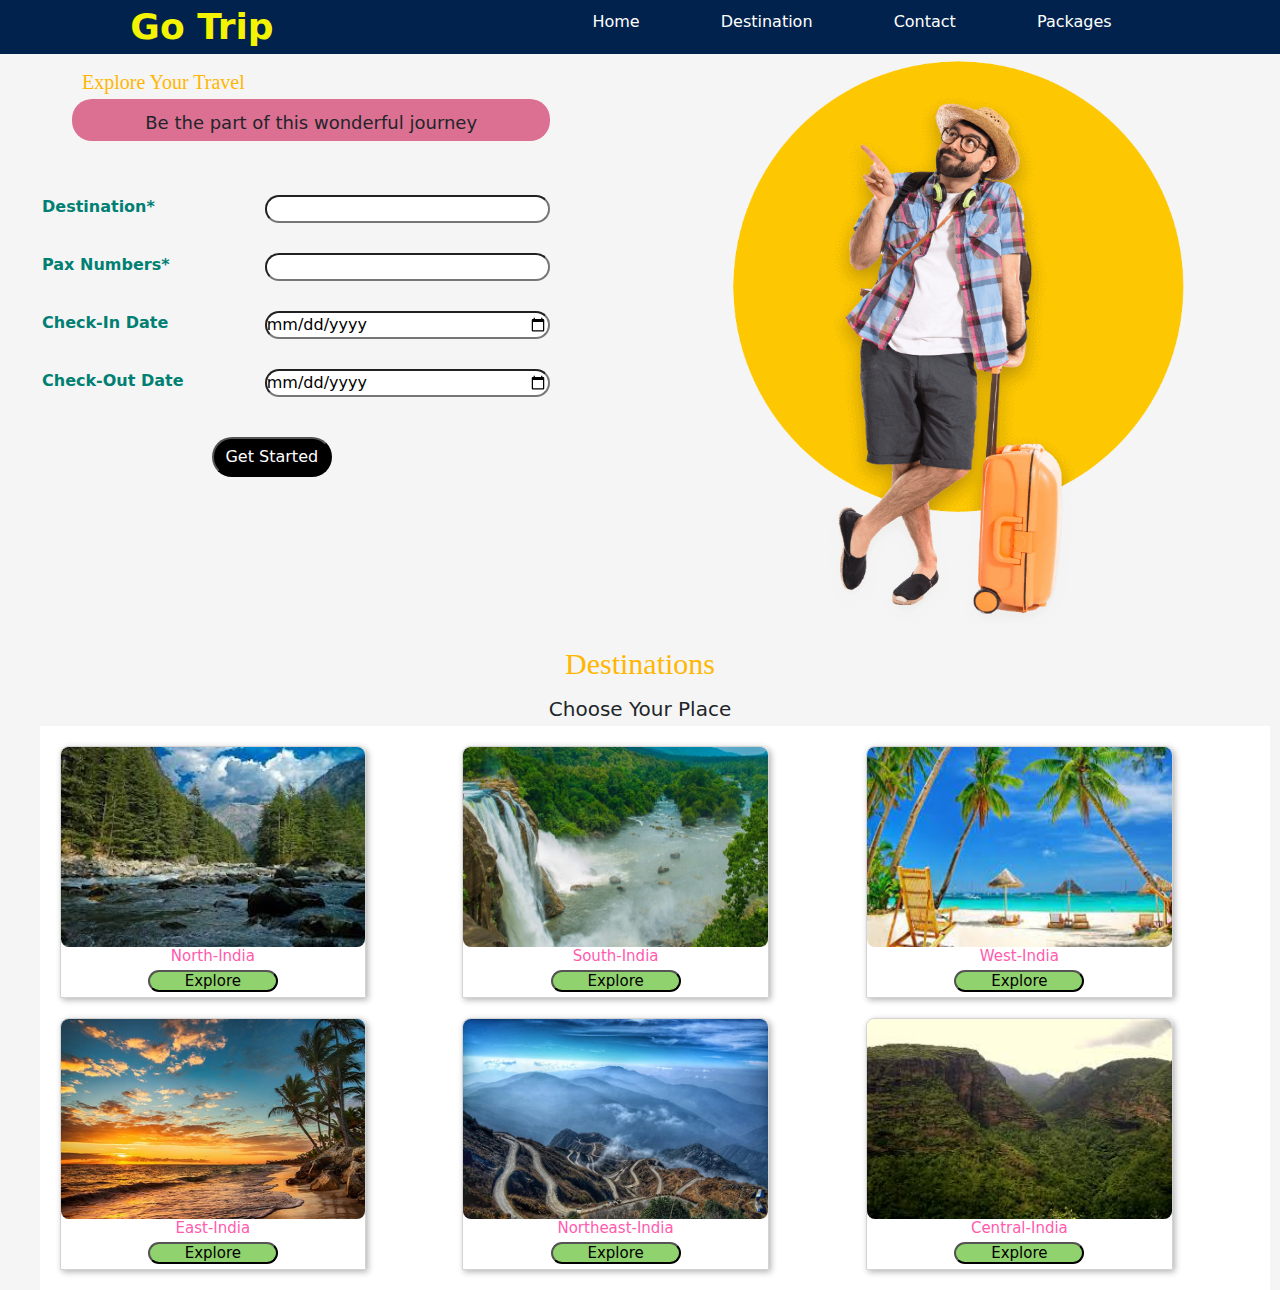
==== index.html @ 262d845a "add files" ====
<!DOCTYPE html>
<html lang="en">
<head>
    <meta charset="UTF-8">
    <meta name="viewport" content="width=device-width, initial-scale=1.0">
    <link href="https://cdn.jsdelivr.net/npm/bootstrap@5.3.3/dist/css/bootstrap.min.css" rel="stylesheet" 
    integrity="sha384-QWTKZyjpPEjISv5WaRU9OFeRpok6YctnYmDr5pNlyT2bRjXh0JMhjY6hW+ALEwIH" crossorigin="anonymous">
    <script src="https://cdn.jsdelivr.net/npm/bootstrap@5.3.3/dist/js/bootstrap.bundle.min.js" 
    integrity="sha384-YvpcrYf0tY3lHB60NNkmXc5s9fDVZLESaAA55NDzOxhy9GkcIdslK1eN7N6jIeHz" crossorigin="anonymous"></script>
    <link rel="stylesheet" href="assets/styles.css">
    <title>Document</title>
</head>
<body>
  <nav>
    <div class="logo">
      <a href="">go trip</a>
    </div>
    <ul>
      <li><a href="#container">home</a></li>
      <li><a href="#cards">destination</a></li>
      <li><a href="">contact</a></li>
      <li><a href="">packages</a></li>
    </ul>
  </nav>
    <div class="menu-item">
      <div class="menu-line"></div>
      <div class="menu-line"></div>
      <div class="menu-line"></div>
    </div>

</div>
      <section>
      <div class="container" id="container">
        <div class="header">
          <h1>explore your travel</h1>
          <p>Be the part of this wonderful journey</p>
          <br>
          <div class="form">
          <label for="search" > destination*</label>
          <input type="text" id="serach">
          <label for="number" >pax numbers*</label>
          <input type="number" id="pax number">
          <label for="check-in" >check-in Date</label>
          <input type="date" id="checkin">
          <label for="check-out" >check-out date</label>
          <input type="date" id="checkout">
          </div>
          <button type="submit">Get Started</button>
        </div>
        <div class="header img">
          <img src="assets/images/hero-banner.png">
        </div>
      </div>
      </section>
      <section class="places">
        <div class="placestext">
            <h1>Destinations</h1>
            <h2>choose your place</h2>
        </div>
        <div class="cards" id="cards">
           <div class="card1">
               <div class="north">
               <a href="assets/north.html"> <img src="assets/images/north.jpeg"></a>
               <h4>north-india<h4>
               <a href="assets/north.html"><button>explore</button></a>

               </div>
              
               </div>
       
           <div class="card1">
               <div class="south">
                   <img src="assets/images/southindia2.jpg"> 
                   <h4>south-india<h4>
                   <a href="assets/south.html"> <button>explore</button></a>
               </div>
              
           </div>
           
           <div class="card1">
               <div class="west">
                   <img src="assets/images/westindia.jpeg">
                   <h4>west-india<h4>
                    <button>explore</button>
     

               </div>
               
           </div>
           <div class="card1">
               <div class="east">
                  <img src="assets/images/eastindia.jpg">
                  <h4>east-india<h4>
                    <button>explore</button>
     

               </div>
           </div>    
               <div class="card1">
                   <div class="northeast">
                       <img src="assets/images/Northeast_India.jpg">
                       <h4>northeast-india<h4>
                    <button>explore</button>

                        
         
   
                   </div>
               </div>    
                   <div class="card1">
                       <div class="central">
                           <img src="assets/images/centarl.jpeg">
                           <h4>central-india<h4>
                            <button>explore</button>
             
       
                       </div>
              
           </div>
        </div>
       
        
      </section>
      <script>
        const menu=document.querySelector('.menu-item')
        const menulist=document.querySelector('nav ul')
        menu.addEventListener('click',()=>{
          menulist.classList.toggle('showmenu')

        })
      </script>
      
</div>
    
</body>
</html>
---- assets/styles.css ----
/* --------------navbar---------*/
nav{
    background-color: #00224D;
    width: 100%;
    display: flex;
    align-items: center;
    justify-content: space-around;
    position:sticky;
    position: fixed;
  }
  nav li{
    display: inline-block;
    margin: 0 8px;
    padding: 0 30px 0 30px;
  
  }
  nav a{
    text-decoration: none;
    color:white;
    text-transform: capitalize;
  
  }
  .logo{
    font-size: 36px;
    font-weight: bolder;
  
  }
  .logo a{
    color: rgb(243, 243, 3);
  }
  nav a:hover{
    color:rgb(243, 243, 3);
  }
  
  .menu-line{
    width:20px;
    height:3px;
    background-color: yellow;
    margin-bottom: 3px;
    
  }
  .menu-item{
    cursor: pointer;
    display: none;
    
  }
  
  
  
    /*-----------homepage-------------*/
  
  .container{
    display: grid;
    grid-template-columns: repeat(2,1fr);
    padding-top:100px;
  }
  .container .header img{
    object-fit: cover;
    width:80%;
    object-fit: cover;
    margin-left:80px;
    padding-top:60px;
  
  }
  .container .header button{
    border-radius :20px;
    margin-left:170px;
    width:20%;
    height:40px;
    color: white;
    background-color: #000;
    margin-top:40px;
  }
  .container .header h1{
    padding-top:70px;
    color: #ffb703;
    font-family:Brush Script MT;
    text-transform: capitalize;
    font-size:2rem;
    margin-left:40px;
     
  }
  .container .header p{
    padding-top: 20px;
    font-size:18px;
    text-transform:none;
    width:80%;
    border:2px;
    border-radius:20px;
    border-style:none;
    padding-top:10px;
    padding-bottom:5px;
    text-align: center;
    margin-left:30px;
    background-color:palevioletred;
  
  }
  .container .header .form{
    display: grid;
    grid-template-columns: auto auto;
    padding-top:20px;
    row-gap:30px;
    text-transform: capitalize;
    color: #007F73;
    font-weight: bold;
  
  }
  .container .header .form input{
  border-radius:20px;
  margin-right:90px;
  }
  /*----------media query for nav bar and home page----------*/
  @media screen and (max-width:600px){
    .container{
      display: grid;
      grid-template-columns:auto;
    }
    .container .header h1{
      font-size:3rem;
    }
  
    nav{
      flex-direction: column;
    }
    nav li{
      display: block;
      padding: 10px 0;
    }
    ul{
      text-align: center;
      padding: 0;
      display:none;
    }
    .logo{
      align-self: flex-start;
      margin: 10px 0 0 30px;
  
    }
    .menu-item{
      display: block;
      position: absolute;
      right:20px;
      top:25px;
    }
    .showmenu{
      display: block;
    }
  
    
  }
  @media screen and (max-width:600px) {
    .container .header button{
      margin-left:110px;
      width: 30%; 
    }  
  } 
  @media screen and (max-width:600px) {
    .container .header img{
      padding-top: 20px;
      width:80%;
      margin-left:25px;
    }  
  } 
  /*------------destinations-------------*/
  .placestext h1{
      text-align: center;
      padding-top:20px;
      font-family: Brush Script MT;
      color:#ffb703 ;
      font-size:3rem;
  
  }
  .placestext h2{
      text-align: center;
      padding-top:10px;
      font-size:2rem;
      text-transform: capitalize;
  
  }
  .cards{
      background-color:rgba(255, 255, 255, 0.925);
      display:grid;
      gap:20px;
      grid-template-columns:auto auto auto;
      padding:20px;
      margin:0 10px 0 40px;    
  
  }
  @media screen and (max-width:600px){
      .cards{
      display:grid;
      grid-template-columns:auto auto;
      }
  
      
  }
  
  
  .card1 {
      border: 1px solid lightgray;
      box-shadow: 2px 2px 6px 0 rgba(0, 0, 0, 0.3);
      border-top-left-radius: 8px;
      border-top-right-radius: 8px;
      width:80%;
      height:100%;
  }
  
  
      
  
  .card1 img {
      width:100%;
      background-size: cover;
      height:200px;
      border-radius:8px;
      cursor:pointer;
  
  }
  .card1 h4{
    text-align: center;
    color: #FF5BAE;
    text-transform: capitalize;
  }
  .card1 button{
    border-radius:20px;
    width: 130px;
    background-color: #90D26D;
    text-transform: capitalize;
  }
  @media screen and (max-width:600px){
    .card1 img{
      object-fit: cover;
      height: 100px;
    }
  
    
  }
  
  .card1 a{
      text-decoration:none;
      color:#2a9d8f;
  }
  /* ------------------north----------------- */
  * {
      margin: 0;
      padding: 0;
      box-sizing: border-box;
    }
    
    .aboutnorth{
      text-align: center;
      text-transform:uppercase;
      color: #2C7865;
      font-family:Arial, Helvetica, sans-serif;
    }
    .aboutnorth h3{
      color:#4CCD99;
      padding-top: 10px;
    }
  .card{
      margin-left:10%;
      margin-right:10%;
      background-color: #ffb703;
  }
    
    .northindia{
      display: flex;
      align-items: center;
      justify-content: center;
      min-height: 100vh;
      background:#edf6f9;
      
    }
    
    .container {
      max-width: 1200px;
      width: 95%;
    }
   .image-list h3{
    text-align: center;
    text-transform: uppercase;
    color:#FF204E;
   }
    
    .slider-wrapper {
      position: relative;
    }
   .title{
      text-align:center;
      margin-left:600px;
      position:absolute;
      margin-top:50px;
    }
    
    
    .slider-wrapper .image-list {
      display: grid;
      grid-template-columns: repeat(10, 1fr);
      gap: 18px;
      font-size: 0;
      list-style: none;
      margin-bottom: 30px;
      overflow-x: auto;
      scrollbar-width: none;
      object-fit: cover;
    }
    
    .slider-wrapper .image-list::-webkit-scrollbar {
      display: none;
    }
    
    .slider-wrapper .image-list .image-item {
      width: 325px;
      height: 400px;
      object-fit: cover;
    }
    
    .container .slider-scrollbar {
      height: 24px;
      width: 100%;
      display: flex;
      align-items: center;
    }
    
    .slider-scrollbar .scrollbar-track {
      background: #ccc;
      width: 100%;
      height: 2px;
      display: flex;
      align-items: center;
      border-radius: 4px;
      position: relative;
    }
    
    .slider-scrollbar:hover .scrollbar-track {
      height: 4px;
    }
    
    .slider-scrollbar .scrollbar-thumb {
      position: absolute;
      background: #000;
      top: 0;
      bottom: 0;
      width: 50%;
      height: 100%;
      cursor: grab;
      border-radius: inherit;
    }
    
    .slider-scrollbar .scrollbar-thumb:active {
      cursor: grabbing;
      height: 8px;
      top: -2px;
    }
    
    .slider-scrollbar .scrollbar-thumb::after {
      content: "";
      position: absolute;
      left: 0;
      right: 0;
      top: -10px;
      bottom: -10px;
    }
    
    /* Styles for mobile and tablets */
    @media only screen and (max-width: 1023px) {
      .slider-wrapper .slide-button {
        display: none !important;
      }
    
      .slider-wrapper .image-list {
        gap: 10px;
        margin-bottom: 15px;
        scroll-snap-type: x mandatory;
      }
    
      .slider-wrapper .image-list .image-item {
        width: 280px;
        height: 380px;
      }
    
      .slider-scrollbar .scrollbar-thumb {
        width: 20%;
      }
      .title{
        margin-left:100px;
        margin-top:70px;
  
      }
    }
   /*---------------------south-------------------*/
   .cont{
    display: grid;
    grid-template-columns: repeat(2, 1fr);
   }
  
   @import url("https://fonts.googleapis.com/css2?family=Montserrat:wght@400;500;600;700&display=swap"); 
   *, 
   *::before, 
   *::after { 
     margin: 0; 
     padding: 0; 
     box-sizing: border-box; 
     list-style-type: none; 
     text-decoration: none; 
   } 
    
   :root { 
     --primary: #ec994b; 
     --white: #ffffff; 
     --bg: #f5f5f5; 
   } 
    
   html { 
     font-size: 62.5%; 
     font-family: "Montserrat", sans-serif; 
     scroll-behavior: smooth; 
   } 
    
   @media (min-width: 1440px) { 
     html { 
       zoom: 1.5; 
     } 
   } 
    
   @media (min-width: 2560px) { 
     html { 
       zoom: 1.7; 
     } 
   } 
    
   @media (min-width: 3860px) { 
     html { 
       zoom: 2.5; 
     } 
   } 
    
   ::-webkit-scrollbar { 
     width: 1.3rem; 
   } 
    
   ::-webkit-scrollbar-thumb { 
     border-radius: 1rem; 
     background: #797979; 
     transition: all 0.5s ease-in-out; 
   } 
    
   ::-webkit-scrollbar-thumb:hover { 
     background: #222224; 
   } 
    
   ::-webkit-scrollbar-track { 
     background: #f9f9f9; 
   } 
    
   body { 
     font-size: 1.6rem; 
     background: var(--bg); 
   } 
    
   .container { 
     max-width: 124rem; 
     padding: 0 1rem; 
     margin: 0 auto; 
   } 
    
   .text-center { 
     text-align: center; 
   } 
    
   .section-heading { 
     font-size: 3rem; 
     color: var(--primary); 
     padding: 2rem 0; 
   } 
    
   #tranding { 
     padding: 4rem 0; 
   } 
    
   @media (max-width:1440px) { 
     #tranding { 
       padding: 7rem 0; 
     } 
   } 
    
   #tranding .tranding-slider { 
     height: 52rem; 
     padding: 2rem 0; 
     position: relative; 
   } 
    
   @media (max-width:500px) { 
     #tranding .tranding-slider { 
       height: 45rem; 
     } 
   } 
    
   .tranding-slide { 
     width: 37rem; 
     height: 42rem; 
     position: relative; 
   } 
    
   @media (max-width:500px) { 
     .tranding-slide { 
       width: 28rem !important; 
       height: 36rem !important; 
     } 
     .tranding-slide .tranding-slide-img img { 
       width: 28rem !important; 
       height: 36rem !important; 
     } 
   } 
    
   .tranding-slide .tranding-slide-img img { 
     width: 37rem; 
     height: 42rem; 
     border-radius: 2rem; 
     object-fit: cover; 
   } 
    
   .tranding-slide .tranding-slide-content { 
     position: absolute; 
     left: 0; 
     top: 0; 
     right: 0; 
     bottom: 0; 
   } 
    
   .tranding-slide-content .food-price { 
     position: absolute; 
     top: 2rem; 
     right: 2rem; 
     color: var(--white); 
   } 
    
   .tranding-slide-content .tranding-slide-content-bottom { 
     position: absolute; 
     bottom: 2rem; 
     left: 2rem; 
     color: var(--white); 
   } 
    
   .food-rating { 
     padding-top: 1rem; 
     display: flex; 
     gap: 1rem; 
   } 
    
   .rating ion-icon { 
     color: var(--primary); 
   } 
    
   .swiper-slide-shadow-left, 
   .swiper-slide-shadow-right { 
     display: none; 
   } 
    
   .tranding-slider-control { 
     position: relative; 
     bottom: 2rem; 
     display: flex; 
     align-items: center; 
     justify-content: center; 
   } 
    
   .tranding-slider-control .swiper-button-next { 
     left: 58% !important; 
     transform: translateX(-58%) !important; 
   } 
    
   @media (max-width:990px) { 
     .tranding-slider-control .swiper-button-next { 
       left: 70% !important; 
       transform: translateX(-70%) !important; 
     } 
   } 
    
   @media (max-width:450px) { 
     .tranding-slider-control .swiper-button-next { 
       left: 80% !important; 
       transform: translateX(-80%) !important; 
     } 
   } 
    
   @media (max-width:990px) { 
     .tranding-slider-control .swiper-button-prev { 
       left: 30% !important; 
       transform: translateX(-30%) !important; 
     } 
   } 
    
   @media (max-width:450px) { 
     .tranding-slider-control .swiper-button-prev { 
       left: 20% !important; 
       transform: translateX(-20%) !important; 
     } 
   } 
    
   .tranding-slider-control .slider-arrow { 
     background: var(--white); 
     width: 3.5rem; 
     height: 3.5rem; 
     border-radius: 50%; 
     left: 42%; 
     transform: translateX(-42%); 
     filter: drop-shadow(0px 8px 24px rgba(18, 28, 53, 0.1)); 
   } 
    
   .tranding-slider-control .slider-arrow ion-icon { 
     font-size: 2rem; 
     color: #222224; 
   } 
    
   .tranding-slider-control .slider-arrow::after { 
     content: ''; 
   } 
    
   .tranding-slider-control .swiper-pagination { 
     position: relative; 
     width: 15rem; 
     bottom: 1rem; 
   } 
    
   .tranding-slider-control .swiper-pagination .swiper-pagination-bullet { 
     filter: drop-shadow(0px 8px 24px rgba(18, 28, 53, 0.1)); 
   } 
    
   .tranding-slider-control .swiper-pagination .swiper-pagination-bullet-active { 
     background: var(--primary); 
   }
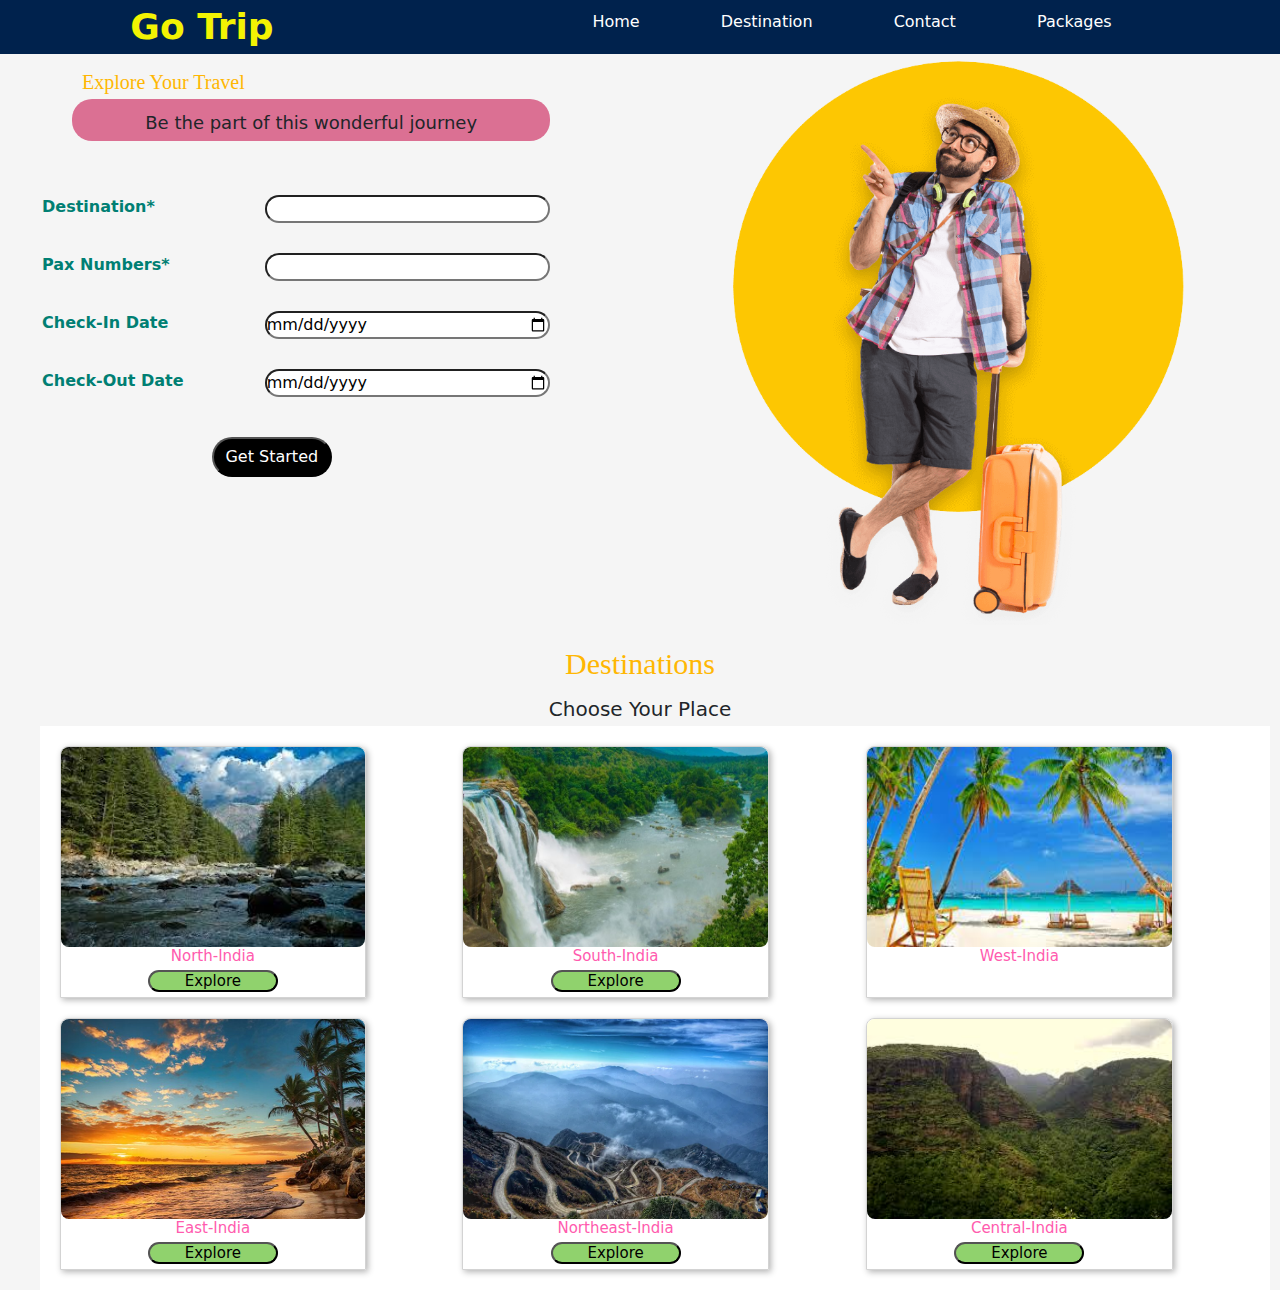
==== commit 929eace1: "add buttons" ====
--- a/index.html
+++ b/index.html
@@ -81,7 +81,7 @@
                <div class="west">
                    <img src="assets/images/westindia.jpeg">
                    <h4>west-india<h4>
-                    <button>explore</button>
+                   
      
 
                </div>
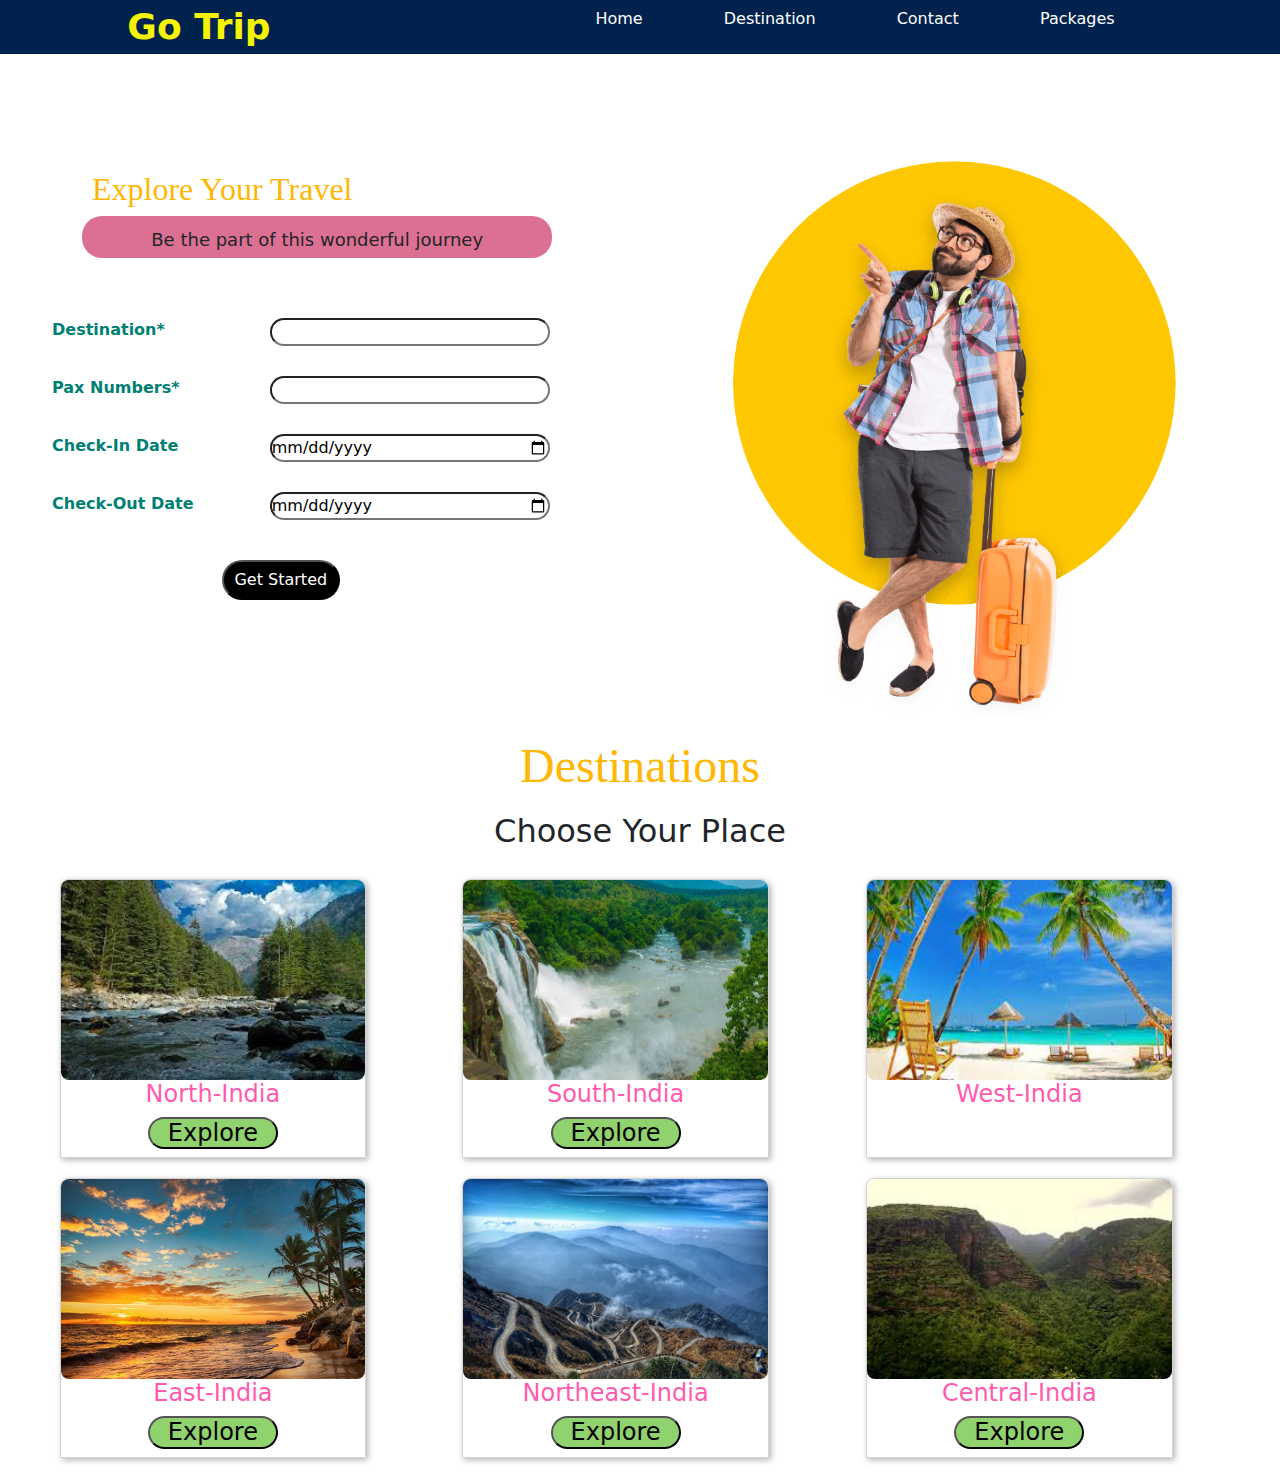
==== commit 31d7054e: "change style in cards" ====
--- a/index.html
+++ b/index.html
@@ -55,8 +55,7 @@
       <section class="places">
         <div class="placestext">
             <h1>Destinations</h1>
-            <h2>choose your place</h2>
-        </div>
+            <h2>choose your place</h2>    
         <div class="cards" id="cards">
            <div class="card1">
                <div class="north">
--- a/assets/styles.css
+++ b/assets/styles.css
@@ -389,245 +389,74 @@
       }
     }
    /*---------------------south-------------------*/
-   .cont{
-    display: grid;
-    grid-template-columns: repeat(2, 1fr);
-   }
-  
-   @import url("https://fonts.googleapis.com/css2?family=Montserrat:wght@400;500;600;700&display=swap"); 
-   *, 
-   *::before, 
-   *::after { 
-     margin: 0; 
-     padding: 0; 
-     box-sizing: border-box; 
-     list-style-type: none; 
-     text-decoration: none; 
-   } 
-    
-   :root { 
-     --primary: #ec994b; 
-     --white: #ffffff; 
-     --bg: #f5f5f5; 
-   } 
-    
-   html { 
-     font-size: 62.5%; 
-     font-family: "Montserrat", sans-serif; 
-     scroll-behavior: smooth; 
-   } 
-    
-   @media (min-width: 1440px) { 
-     html { 
-       zoom: 1.5; 
-     } 
-   } 
-    
-   @media (min-width: 2560px) { 
-     html { 
-       zoom: 1.7; 
-     } 
-   } 
-    
-   @media (min-width: 3860px) { 
-     html { 
-       zoom: 2.5; 
-     } 
-   } 
-    
-   ::-webkit-scrollbar { 
-     width: 1.3rem; 
-   } 
-    
-   ::-webkit-scrollbar-thumb { 
-     border-radius: 1rem; 
-     background: #797979; 
-     transition: all 0.5s ease-in-out; 
-   } 
-    
-   ::-webkit-scrollbar-thumb:hover { 
-     background: #222224; 
-   } 
-    
-   ::-webkit-scrollbar-track { 
-     background: #f9f9f9; 
-   } 
-    
-   body { 
-     font-size: 1.6rem; 
-     background: var(--bg); 
-   } 
-    
-   .container { 
-     max-width: 124rem; 
-     padding: 0 1rem; 
-     margin: 0 auto; 
-   } 
-    
-   .text-center { 
-     text-align: center; 
-   } 
-    
-   .section-heading { 
-     font-size: 3rem; 
-     color: var(--primary); 
-     padding: 2rem 0; 
-   } 
-    
-   #tranding { 
-     padding: 4rem 0; 
-   } 
-    
-   @media (max-width:1440px) { 
-     #tranding { 
-       padding: 7rem 0; 
-     } 
-   } 
-    
-   #tranding .tranding-slider { 
-     height: 52rem; 
-     padding: 2rem 0; 
-     position: relative; 
-   } 
-    
-   @media (max-width:500px) { 
-     #tranding .tranding-slider { 
-       height: 45rem; 
-     } 
-   } 
-    
-   .tranding-slide { 
-     width: 37rem; 
-     height: 42rem; 
-     position: relative; 
-   } 
-    
-   @media (max-width:500px) { 
-     .tranding-slide { 
-       width: 28rem !important; 
-       height: 36rem !important; 
-     } 
-     .tranding-slide .tranding-slide-img img { 
-       width: 28rem !important; 
-       height: 36rem !important; 
-     } 
-   } 
-    
-   .tranding-slide .tranding-slide-img img { 
-     width: 37rem; 
-     height: 42rem; 
-     border-radius: 2rem; 
-     object-fit: cover; 
-   } 
-    
-   .tranding-slide .tranding-slide-content { 
-     position: absolute; 
-     left: 0; 
-     top: 0; 
-     right: 0; 
-     bottom: 0; 
-   } 
-    
-   .tranding-slide-content .food-price { 
-     position: absolute; 
-     top: 2rem; 
-     right: 2rem; 
-     color: var(--white); 
-   } 
-    
-   .tranding-slide-content .tranding-slide-content-bottom { 
-     position: absolute; 
-     bottom: 2rem; 
-     left: 2rem; 
-     color: var(--white); 
-   } 
-    
-   .food-rating { 
-     padding-top: 1rem; 
-     display: flex; 
-     gap: 1rem; 
-   } 
-    
-   .rating ion-icon { 
-     color: var(--primary); 
-   } 
-    
-   .swiper-slide-shadow-left, 
-   .swiper-slide-shadow-right { 
-     display: none; 
-   } 
-    
-   .tranding-slider-control { 
-     position: relative; 
-     bottom: 2rem; 
-     display: flex; 
-     align-items: center; 
-     justify-content: center; 
-   } 
-    
-   .tranding-slider-control .swiper-button-next { 
-     left: 58% !important; 
-     transform: translateX(-58%) !important; 
-   } 
-    
-   @media (max-width:990px) { 
-     .tranding-slider-control .swiper-button-next { 
-       left: 70% !important; 
-       transform: translateX(-70%) !important; 
-     } 
-   } 
-    
-   @media (max-width:450px) { 
-     .tranding-slider-control .swiper-button-next { 
-       left: 80% !important; 
-       transform: translateX(-80%) !important; 
-     } 
-   } 
-    
-   @media (max-width:990px) { 
-     .tranding-slider-control .swiper-button-prev { 
-       left: 30% !important; 
-       transform: translateX(-30%) !important; 
-     } 
-   } 
-    
-   @media (max-width:450px) { 
-     .tranding-slider-control .swiper-button-prev { 
-       left: 20% !important; 
-       transform: translateX(-20%) !important; 
-     } 
-   } 
-    
-   .tranding-slider-control .slider-arrow { 
-     background: var(--white); 
-     width: 3.5rem; 
-     height: 3.5rem; 
-     border-radius: 50%; 
-     left: 42%; 
-     transform: translateX(-42%); 
-     filter: drop-shadow(0px 8px 24px rgba(18, 28, 53, 0.1)); 
-   } 
-    
-   .tranding-slider-control .slider-arrow ion-icon { 
-     font-size: 2rem; 
-     color: #222224; 
-   } 
-    
-   .tranding-slider-control .slider-arrow::after { 
-     content: ''; 
-   } 
-    
-   .tranding-slider-control .swiper-pagination { 
-     position: relative; 
-     width: 15rem; 
-     bottom: 1rem; 
-   } 
-    
-   .tranding-slider-control .swiper-pagination .swiper-pagination-bullet { 
-     filter: drop-shadow(0px 8px 24px rgba(18, 28, 53, 0.1)); 
-   } 
-    
-   .tranding-slider-control .swiper-pagination .swiper-pagination-bullet-active { 
-     background: var(--primary); 
-   }
-  +   /*--------------- about south----------*/
+ .headersouth{
+  text-align: center;
+  font-weight: bolder;
+  text-transform: capitalize;
+  color: #007F73;
+ }
+ .aboutsouth span{
+  color: orangered;
+  text-transform: capitalize;
+  font-size:3rem;
+ }
+ .aboutsouth{
+  text-transform: capitalize;
+  width:50%;
+  margin-left:20px;
+ }
+ /*-----------------listcontent----------*/
+ .listcontent{
+ }
+ .listcontent li{
+  display: inline;
+  text-decoration:none;
+  margin-top:20px;
+  margin-left:10px;
+  text-transform: capitalize;
+
+ }
+ .listcontent a{
+  text-decoration: none;
+  padding-left:20px;
+  padding-right: 30px;
+  color:black;
+  
+ }
+  .center {
+    width: 100%;
+    height: 100%;
+  }
+  .title {
+    width: 100%;
+    box-sizing: border-box;
+    padding: 20px;
+    color: white;
+    font-family: poppins;
+    font-size: 100px;
+    font-weight: 600;
+  }
+  .slider {
+    width: 100%;
+    height: fit-content;
+    overflow: hidden;
+  }
+  .items {
+    width: fit-content;
+    display: flex;
+    animation: slide 50s linear infinite;
+  }
+  .item {
+    width: 350px;
+    border-radius: 5mm;
+    margin: 10px;
+  }
+  @keyframes slide {
+    0% {
+      transform: translateX(0);
+    }
+    100% {
+      transform: translateX(-50%);
+    }
+  }